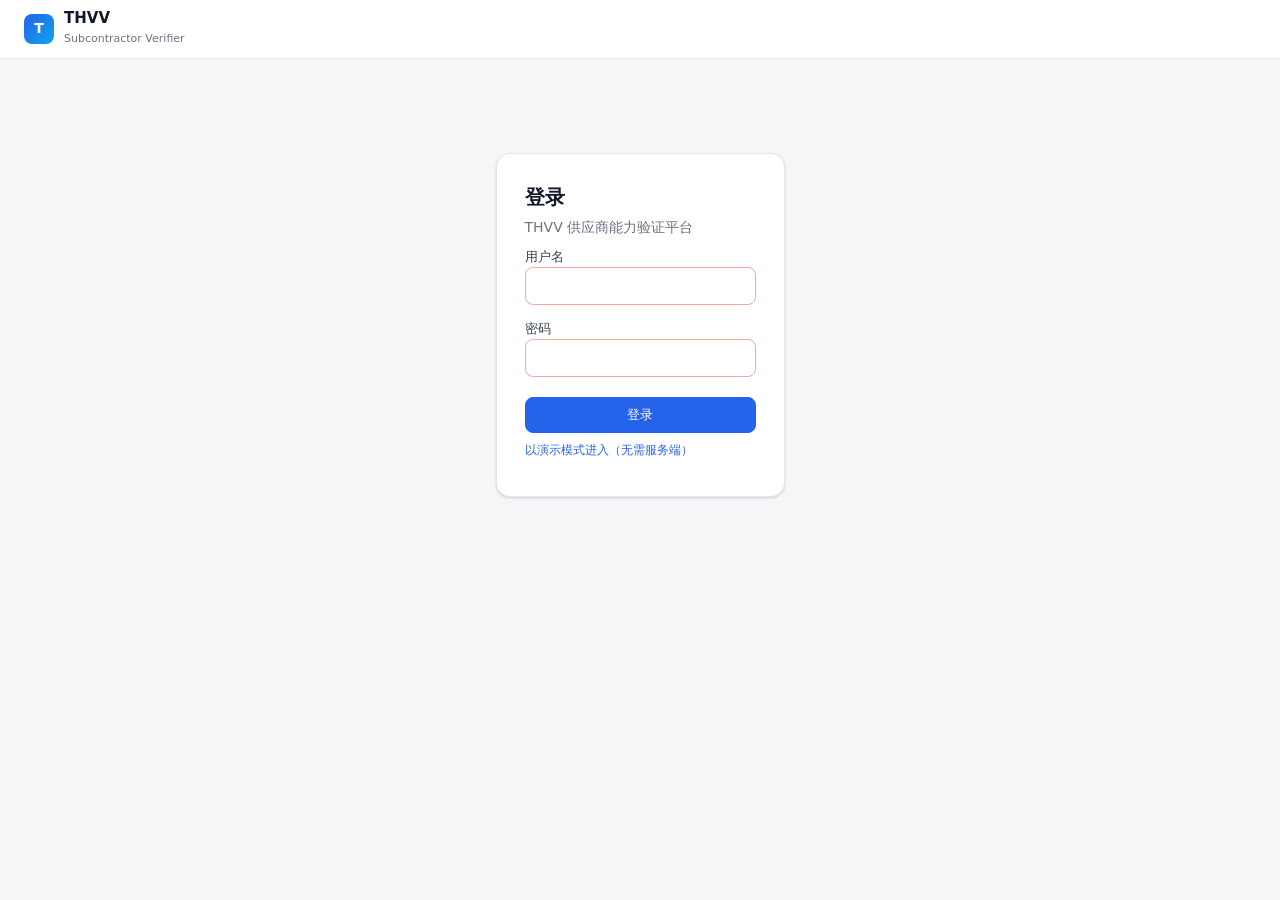
==== server/web/index.html @ 03500137 "chore: 前端移入 server/web，补 .gitignore，README 目录结构对齐 - web/ 整体移入 server/web/（与 go:embed 同包，便于 ui.dir 指向" ====
<!DOCTYPE html>
<html lang="zh-CN">
<head>
<meta charset="utf-8">
<meta name="viewport" content="width=device-width, initial-scale=1">
<title>THVV · 供应商能力验证</title>
<link rel="icon" href="data:image/svg+xml,%3Csvg xmlns='http://www.w3.org/2000/svg' viewBox='0 0 32 32'%3E%3Crect width='32' height='32' rx='8' fill='%232563eb'/%3E%3Ctext x='16' y='23' font-size='19' font-family='sans-serif' font-weight='700' fill='white' text-anchor='middle'%3ET%3C/text%3E%3C/svg%3E">
<link rel="stylesheet" href="styles.css">
</head>
<body>

<header class="topbar">
  <div class="brand">
    <span class="logo">T</span>
    <div>
      <strong>THVV</strong>
      <span class="sub">Subcontractor Verifier</span>
    </div>
  </div>
  <nav class="nav" id="nav">
    <a href="#/new" data-route="new">新建测试</a>
    <a href="#/history" data-route="history">历史记录</a>
    <a href="#/catalog" data-route="catalog">能力清单</a>
  </nav>
  <div class="topbar-right">
    <span class="badge" id="server-badge" title="服务端状态">连接中…</span>
    <button class="btn ghost sm" id="btn-logout" hidden>退出</button>
  </div>
</header>

<main>

<!-- ============================= 登录 ============================= -->
<section id="view-login" class="view" hidden>
  <div class="login-card">
    <h1>登录</h1>
    <p class="muted">THVV 供应商能力验证平台</p>
    <form id="login-form">
      <label>用户名<input id="login-user" autocomplete="username" required></label>
      <label>密码<input id="login-pass" type="password" autocomplete="current-password" required></label>
      <button class="btn primary block" type="submit">登录</button>
    </form>
    <p class="hint" id="login-hint"></p>
    <p class="hint"><a href="?mock=1#/new">以演示模式进入（无需服务端）</a></p>
  </div>
</section>

<!-- ============================= 新建测试 ============================= -->
<section id="view-new" class="view" hidden>
  <ol class="steps-bar" id="steps-bar">
    <li data-step="1" class="active"><span>1</span>被测端点</li>
    <li data-step="2"><span>2</span>测试计划</li>
    <li data-step="3"><span>3</span>确认提交</li>
  </ol>

  <!-- ---------- 步骤 1：端点 ---------- -->
  <div class="panel" id="panel-step-1">
    <div class="panel-head">
      <h2>被测端点</h2>
      <select id="target-existing" class="inline-select">
        <option value="">— 新建端点 —</option>
      </select>
    </div>

    <div class="grid-2">
      <label class="field">供应商名称
        <input id="f-vendor" placeholder="如 zhipu / 智谱" autocomplete="off">
        <small>用于报告署名与目录命名</small>
      </label>
      <label class="field">端点别名
        <input id="f-name" placeholder="如 zhipu-glm52-prod" autocomplete="off">
        <small>留空则自动生成</small>
      </label>
    </div>

    <label class="field">API 地址
      <input id="f-api-url" placeholder="https://api.example.com/v1/chat/completions" autocomplete="off" required>
      <small id="url-hint">须为完整请求路径，服务端不做拼接</small>
    </label>

    <div class="grid-3">
      <label class="field">协议
        <select id="f-protocol">
          <option value="openai">openai（Chat Completions）</option>
          <option value="anthropic">anthropic（Messages）</option>
        </select>
      </label>
      <label class="field">模型名
        <input id="f-model" placeholder="如 glm-5.2" autocomplete="off" required>
      </label>
      <label class="field">API Key
        <input id="f-api-key" type="password" placeholder="sk-..." autocomplete="new-password">
        <small id="key-hint">只写，保存后仅显示后 4 位</small>
      </label>
    </div>

    <div class="grid-3">
      <label class="field">Tokenizer
        <input id="f-tokenizer" placeholder="留空自动推断" autocomplete="off">
        <small id="tok-hint">按模型名自动匹配</small>
      </label>
      <label class="field">Temperature
        <select id="f-temperature">
          <option value="auto">auto（按模型族自动）</option>
          <option value="0">0.0</option>
          <option value="1">1.0</option>
        </select>
      </label>
      <label class="field">max_tokens
        <input id="f-max-tokens" type="number" value="4096" min="1">
      </label>
    </div>

    <div class="panel-actions">
      <button class="btn ghost" id="btn-probe" type="button">保存并预检</button>
      <span class="grow"></span>
      <button class="btn primary" id="btn-to-step2" type="button">下一步：测试计划</button>
    </div>

    <div id="probe-result" class="probe" hidden></div>
  </div>

  <!-- ---------- 步骤 2：计划 ---------- -->
  <div class="panel" id="panel-step-2" hidden>
    <h2>测试计划</h2>

    <div class="seg" id="mode-seg" role="tablist">
      <button class="seg-item active" data-mode="single" role="tab">单档测试</button>
      <button class="seg-item" data-mode="matrix" role="tab">全档位矩阵</button>
    </div>

    <!-- 单档 -->
    <div id="pane-single" class="pane">
      <div class="grid-3">
        <label class="field">档位
          <select id="s-bucket"></select>
          <small id="s-bucket-hint"></small>
        </label>
        <label class="field">并发
          <select id="s-parallel">
            <option>1</option><option>8</option><option selected>10</option>
            <option>32</option><option>64</option><option>128</option>
          </select>
          <small id="s-parallel-hint"></small>
        </label>
        <label class="field">请求总数
          <input id="s-number" type="number" value="200" min="1" max="10000">
        </label>
      </div>
    </div>

    <!-- 全档 -->
    <div id="pane-matrix" class="pane" hidden>
      <div class="field">
        <span>档位（点击选中）</span>
        <div class="chips" id="m-buckets"></div>
      </div>

      <div class="grid-3">
        <label class="field">并发梯度
          <input id="m-ladder" value="1,8,32,64,128" autocomplete="off">
          <small>逗号分隔；实际按各档并发上限裁剪</small>
        </label>
        <label class="field">档间冷却（秒）
          <input id="m-cooldown" type="number" value="120" min="0">
        </label>
        <label class="field">成功率早停阈值
          <input id="m-srmin" type="number" value="0" min="0" max="1" step="0.001">
          <small>0=关闭；如 0.99</small>
        </label>
      </div>

      <div class="grid-2">
        <label class="field">TPM 预算（tokens/min）
          <input id="m-tpm" type="number" value="0" min="0">
          <small>0=不限；用于裁剪并发与请求数，非硬限流</small>
        </label>
        <label class="field">失败处理
          <select id="m-stop">
            <option value="true">某档失败则跳过该档剩余并发</option>
            <option value="false">继续跑完所有档位与并发</option>
          </select>
        </label>
      </div>

      <details class="advanced">
        <summary>单档覆盖（并发 / 请求数）</summary>
        <table class="tbl compact" id="override-table">
          <thead><tr><th>档位</th><th>上限</th><th>附加并发</th><th>请求数</th></tr></thead>
          <tbody></tbody>
        </table>
      </details>

      <div class="estimate" id="estimate"></div>
    </div>

    <!-- 验收门槛 -->
    <h3 class="section-title">验收门槛</h3>
    <div class="grid-3">
      <label class="field">阈值模板
        <select id="g-profile"><option value="">不判定</option></select>
      </label>
      <label class="field">你的 TPM 配额
        <input id="g-tpm" type="number" value="5000000" min="0">
      </label>
      <label class="field">判定模式
        <select id="g-mode">
          <option value="report_only">仅报告（不影响状态）</option>
          <option value="enforce">严格执行</option>
        </select>
      </label>
    </div>

    <!-- 报告 -->
    <h3 class="section-title">报告</h3>
    <div class="grid-3">
      <label class="field">署名（写入报告）
        <input id="r-client" placeholder="供应商名称" autocomplete="off">
      </label>
      <label class="field">报告标题
        <input id="r-title" placeholder="留空自动生成" autocomplete="off">
      </label>
      <label class="field">产物格式
        <div class="check-row">
          <label><input type="checkbox" id="r-html" checked> HTML</label>
          <label><input type="checkbox" id="r-xlsx" checked> Excel</label>
        </div>
      </label>
    </div>

    <div class="panel-actions">
      <button class="btn ghost" id="btn-back-1" type="button">上一步</button>
      <span class="grow"></span>
      <button class="btn primary" id="btn-to-step3" type="button">下一步：确认</button>
    </div>
  </div>

  <!-- ---------- 步骤 3：确认 ---------- -->
  <div class="panel" id="panel-step-3" hidden>
    <h2>确认提交</h2>
    <div class="confirm-grid">
      <div class="confirm-card">
        <h4>被测端点</h4>
        <dl id="cf-target"></dl>
      </div>
      <div class="confirm-card">
        <h4>测试计划</h4>
        <dl id="cf-plan"></dl>
      </div>
    </div>
    <details class="advanced">
      <summary>请求体预览（POST /v1/runs）</summary>
      <pre id="cf-json" class="code"></pre>
    </details>
    <div class="panel-actions">
      <button class="btn ghost" id="btn-back-2" type="button">上一步</button>
      <span class="grow"></span>
      <button class="btn primary lg" id="btn-submit" type="button">开始测试</button>
    </div>
  </div>
</section>

<!-- ============================= 运行监控 ============================= -->
<section id="view-run" class="view" hidden>
  <div class="run-head">
    <div>
      <h2 id="run-title">运行中…</h2>
      <p class="muted" id="run-meta"></p>
    </div>
    <div class="run-head-actions">
      <span class="status-pill" id="run-status">queued</span>
      <button class="btn danger sm" id="btn-cancel">取消</button>
      <button class="btn ghost sm" id="btn-back-new">新建测试</button>
    </div>
  </div>

  <div class="progress-wrap">
    <div class="progress"><div class="progress-bar" id="run-progress-bar"></div></div>
    <div class="progress-meta">
      <span id="run-progress-text">0 / 0 步</span>
      <span id="run-progress-eta"></span>
    </div>
  </div>

  <div class="kpi-row" id="run-kpis"></div>

  <div class="panel">
    <div class="panel-head"><h3>执行步骤</h3>
      <button class="btn ghost sm" id="btn-toggle-log">显示日志</button>
    </div>
    <table class="tbl" id="steps-table">
      <thead><tr>
        <th>#</th><th>档位</th><th>并发</th><th>请求数</th><th>状态</th>
        <th class="num">成功率</th><th class="num">TTFT P50</th><th class="num">Output tps</th><th class="num">耗时</th>
      </tr></thead>
      <tbody></tbody>
    </table>
    <pre class="code log" id="run-log" hidden></pre>
  </div>

  <div id="run-result" hidden>
    <div class="panel">
      <div class="panel-head"><h3>验收结论</h3><span id="gate-badge"></span></div>
      <div id="gate-body"></div>
    </div>
    <div class="panel">
      <div class="panel-head"><h3>交付物</h3></div>
      <ul class="artifact-list" id="artifact-list"></ul>
    </div>
  </div>
</section>

<!-- ============================= 历史记录 ============================= -->
<section id="view-history" class="view" hidden>
  <div class="panel">
    <div class="panel-head">
      <h2>历史记录</h2>
      <div class="filters">
        <select id="h-status">
          <option value="">全部状态</option>
          <option>succeeded</option><option>partial</option><option>failed</option><option>canceled</option>
        </select>
        <button class="btn ghost sm" id="btn-refresh">刷新</button>
      </div>
    </div>
    <table class="tbl" id="history-table">
      <thead><tr>
        <th>创建时间</th><th>模型</th><th>类型</th><th>状态</th>
        <th class="num">步数</th><th class="num">成功率</th><th>结论</th><th></th>
      </tr></thead>
      <tbody></tbody>
    </table>
    <div class="panel-actions"><button class="btn ghost" id="btn-more">加载更多</button></div>
  </div>
</section>

<!-- ============================= 能力清单 ============================= -->
<section id="view-catalog" class="view" hidden>
  <div class="panel">
    <h2>工具与能力</h2>
    <div id="catalog-tools" class="tool-cards"></div>
  </div>
  <div class="panel">
    <h2>输入长度档位</h2>
    <table class="tbl" id="catalog-buckets">
      <thead><tr><th>档位</th><th class="num">token 区间</th><th class="num">并发上限</th><th>数据集</th></tr></thead>
      <tbody></tbody>
    </table>
  </div>
  <div class="panel">
    <h2>验收阈值模板</h2>
    <table class="tbl" id="catalog-gates">
      <thead><tr><th>档位</th><th class="num">TTFT P50 ≤</th><th class="num">TTFT P90 ≤</th></tr></thead>
      <tbody></tbody>
    </table>
  </div>
</section>

</main>

<div class="toasts" id="toasts"></div>

<script src="app.js"></script>
</body>
</html>
---- server/web/styles.css ----
/* THVV Web — 无构建、无依赖 */
:root{
  --bg:#f5f6f8; --panel:#fff; --ink:#111827; --ink-2:#374151; --muted:#6b7280;
  --line:#e5e7eb; --line-2:#d1d5db;
  --accent:#2563eb; --accent-ink:#1d4ed8; --accent-bg:#eff6ff;
  --ok:#059669; --ok-bg:#ecfdf5; --warn:#b45309; --warn-bg:#fffbeb;
  --err:#dc2626; --err-bg:#fef2f2; --info:#0e7490; --info-bg:#ecfeff;
  --radius:10px; --shadow:0 1px 2px rgba(16,24,40,.06),0 1px 3px rgba(16,24,40,.1);
  --mono:ui-monospace,SFMono-Regular,"SF Mono",Menlo,Consolas,monospace;
}
@media (prefers-color-scheme: dark){
  :root{
    --bg:#0b0f16; --panel:#111827; --ink:#e5e7eb; --ink-2:#cbd5e1; --muted:#94a3b8;
    --line:#1f2937; --line-2:#334155; --accent:#3b82f6; --accent-bg:#172554;
    --ok-bg:#052e22; --warn-bg:#2c1f06; --err-bg:#2c0f0f; --info-bg:#062b33;
    --shadow:0 1px 2px rgba(0,0,0,.4);
  }
}
*{box-sizing:border-box}
html,body{margin:0;padding:0}
body{
  background:var(--bg); color:var(--ink);
  font:14px/1.55 system-ui,-apple-system,"Segoe UI","PingFang SC","Microsoft YaHei",sans-serif;
  -webkit-font-smoothing:antialiased;
}
h1{font-size:20px;margin:0 0 4px}
h2{font-size:16px;margin:0}
h3{font-size:14px;margin:0}
h4{font-size:13px;margin:0 0 8px;color:var(--muted);font-weight:600;text-transform:uppercase;letter-spacing:.04em}
p{margin:0 0 8px}
a{color:var(--accent);text-decoration:none}
a:hover{text-decoration:underline}
code,pre,.code{font-family:var(--mono);font-size:12px}

/* ---------- 顶栏 ---------- */
.topbar{
  position:sticky; top:0; z-index:20;
  display:flex; align-items:center; gap:24px;
  padding:10px 24px; background:var(--panel);
  border-bottom:1px solid var(--line);
}
.brand{display:flex;align-items:center;gap:10px}
.brand .logo{
  width:30px;height:30px;border-radius:8px;display:grid;place-items:center;
  background:linear-gradient(135deg,#2563eb,#0ea5e9);color:#fff;font-weight:700;
}
.brand strong{display:block;font-size:15px;line-height:1.1}
.brand .sub{font-size:11px;color:var(--muted)}
.nav{display:flex;gap:4px;margin-left:8px}
.nav a{
  padding:6px 12px;border-radius:8px;color:var(--ink-2);font-weight:500;
}
.nav a:hover{background:var(--bg);text-decoration:none}
.nav a.active{background:var(--accent-bg);color:var(--accent-ink)}
.topbar-right{margin-left:auto;display:flex;align-items:center;gap:8px}

main{max-width:1120px;margin:0 auto;padding:22px 24px 80px}
.view{display:flex;flex-direction:column;gap:16px}

/* ---------- 通用组件 ---------- */
.panel{
  background:var(--panel);border:1px solid var(--line);border-radius:var(--radius);
  padding:20px;box-shadow:var(--shadow);
}
.panel-head{display:flex;align-items:center;justify-content:space-between;gap:12px;margin-bottom:14px}
.panel-actions{display:flex;align-items:center;gap:8px;margin-top:18px}
.grow{flex:1}
.section-title{
  margin:22px 0 12px;padding-top:16px;border-top:1px solid var(--line);
  color:var(--muted);font-weight:600;
}
.muted{color:var(--muted)}
.hint{color:var(--muted);font-size:12px}
.mono{font-family:var(--mono)}

.btn{
  appearance:none;border:1px solid var(--line-2);background:var(--panel);color:var(--ink);
  padding:8px 14px;border-radius:8px;font-size:13px;font-weight:500;cursor:pointer;
  transition:background .12s,border-color .12s,transform .06s;
}
.btn:hover{background:var(--bg)}
.btn:active{transform:translateY(1px)}
.btn:disabled{opacity:.5;cursor:not-allowed}
.btn.primary{background:var(--accent);border-color:var(--accent);color:#fff}
.btn.primary:hover{background:var(--accent-ink)}
.btn.ghost{background:transparent}
.btn.danger{border-color:#fca5a5;color:var(--err)}
.btn.danger:hover{background:var(--err-bg)}
.btn.sm{padding:5px 10px;font-size:12px}
.btn.lg{padding:11px 22px;font-size:14px}
.btn.block{width:100%;margin-top:6px}
.btn.link{border:none;background:none;color:var(--accent);padding:0 4px}

input,select,textarea{
  width:100%;padding:8px 10px;border:1px solid var(--line-2);border-radius:8px;
  background:var(--panel);color:var(--ink);font:inherit;font-size:13px;
}
input:focus,select:focus,textarea:focus{
  outline:2px solid var(--accent-bg);border-color:var(--accent);
}
input:invalid:not(:placeholder-shown){border-color:#fca5a5}
input[type=checkbox]{width:auto;margin-right:6px}
label{display:block}

.field{display:flex;flex-direction:column;gap:5px;margin-bottom:14px;font-size:13px;font-weight:500;color:var(--ink-2)}
.field small{font-weight:400;color:var(--muted);font-size:11.5px}
.grid-2{display:grid;grid-template-columns:1fr 1fr;gap:0 16px}
.grid-3{display:grid;grid-template-columns:repeat(3,1fr);gap:0 16px}
@media (max-width:760px){.grid-2,.grid-3{grid-template-columns:1fr}}

.inline-select{width:auto;min-width:200px}
.check-row{display:flex;gap:16px;align-items:center;padding-top:6px;font-weight:400}
.check-row label{display:flex;align-items:center;margin:0}

/* ---------- 步骤条 ---------- */
.steps-bar{display:flex;gap:8px;list-style:none;margin:0;padding:0}
.steps-bar li{
  flex:1;display:flex;align-items:center;gap:8px;padding:10px 14px;
  background:var(--panel);border:1px solid var(--line);border-radius:var(--radius);
  color:var(--muted);font-size:13px;font-weight:500;
}
.steps-bar li span{
  width:20px;height:20px;border-radius:50%;display:grid;place-items:center;
  background:var(--line);color:var(--ink-2);font-size:11px;
}
.steps-bar li.active{border-color:var(--accent);color:var(--ink)}
.steps-bar li.active span{background:var(--accent);color:#fff}
.steps-bar li.done span{background:var(--ok);color:#fff}

/* ---------- 分段控件 ---------- */
.seg{display:inline-flex;background:var(--bg);border:1px solid var(--line);border-radius:9px;padding:3px;margin-bottom:16px}
.seg-item{
  appearance:none;border:0;background:transparent;color:var(--ink-2);
  padding:7px 18px;border-radius:7px;font:inherit;font-size:13px;font-weight:500;cursor:pointer;
}
.seg-item.active{background:var(--panel);color:var(--ink);box-shadow:var(--shadow)}

/* ---------- chips ---------- */
.chips{display:flex;flex-wrap:wrap;gap:8px;margin-top:6px}
.chip{
  display:inline-flex;align-items:center;gap:6px;padding:6px 12px;border-radius:999px;
  border:1px solid var(--line-2);background:var(--panel);cursor:pointer;font-size:12.5px;
  user-select:none;
}
.chip:hover{border-color:var(--accent)}
.chip.on{background:var(--accent-bg);border-color:var(--accent);color:var(--accent-ink);font-weight:600}
.chip.off{opacity:.45;text-decoration:line-through;cursor:not-allowed}

/* ---------- 表格 ---------- */
.tbl{width:100%;border-collapse:collapse;font-size:13px}
.tbl th{
  text-align:left;font-size:11.5px;text-transform:uppercase;letter-spacing:.04em;
  color:var(--muted);font-weight:600;padding:8px 10px;border-bottom:1px solid var(--line);
  white-space:nowrap;
}
.tbl td{padding:9px 10px;border-bottom:1px solid var(--line);vertical-align:middle}
.tbl tr:last-child td{border-bottom:0}
.tbl tbody tr:hover{background:var(--bg)}
.tbl .num{text-align:right;font-variant-numeric:tabular-nums}
.tbl.compact td,.tbl.compact th{padding:5px 8px;font-size:12px}
.tbl.compact input{padding:4px 8px;font-size:12px;width:88px}

/* ---------- 状态 ---------- */
.status-pill{
  display:inline-block;padding:3px 10px;border-radius:999px;font-size:12px;font-weight:600;
  background:var(--bg);color:var(--ink-2);border:1px solid var(--line);
}
.badge{display:inline-block;padding:3px 9px;border-radius:999px;font-size:11.5px;font-weight:600}
.badge.ok,.status-pill.succeeded{background:var(--ok-bg);color:var(--ok);border-color:#a7f3d0}
.badge.warn,.status-pill.partial{background:var(--warn-bg);color:var(--warn);border-color:#fde68a}
.badge.err,.status-pill.failed{background:var(--err-bg);color:var(--err);border-color:#fecaca}
.badge.info,.status-pill.running,.status-pill.preparing{background:var(--info-bg);color:var(--info);border-color:#a5f3fc}
.status-pill.queued{background:var(--bg);color:var(--muted)}
.status-pill.canceled{background:var(--bg);color:var(--muted);text-decoration:line-through}
.status-pill.reporting{background:var(--accent-bg);color:var(--accent-ink)}

/* ---------- 进度 ---------- */
.progress-wrap{margin:0 0 4px}
.progress{height:8px;background:var(--line);border-radius:999px;overflow:hidden}
.progress-bar{height:100%;width:0;background:linear-gradient(90deg,#2563eb,#0ea5e9);transition:width .4s ease}
.progress-meta{display:flex;justify-content:space-between;font-size:12px;color:var(--muted);margin-top:6px}

/* ---------- KPI ---------- */
.kpi-row{display:grid;grid-template-columns:repeat(auto-fit,minmax(150px,1fr));gap:12px}
.kpi{
  background:var(--panel);border:1px solid var(--line);border-radius:var(--radius);
  padding:12px 14px;box-shadow:var(--shadow);
}
.kpi .k{font-size:11.5px;color:var(--muted);text-transform:uppercase;letter-spacing:.04em}
.kpi .v{font-size:21px;font-weight:650;font-variant-numeric:tabular-nums;margin-top:2px;line-height:1.2}
.kpi .v small{display:block;margin-top:3px;font-size:11.5px;font-weight:500;color:var(--muted)}

/* ---------- 预检 / 估计 ---------- */
.probe{margin-top:16px;padding:14px;border-radius:var(--radius);border:1px solid var(--line);background:var(--bg)}
.probe .row{display:flex;align-items:center;gap:10px;padding:5px 0;font-size:13px}
.probe .row .ico{width:18px;text-align:center;font-weight:700}
.estimate{
  margin-top:14px;padding:12px 14px;border-radius:var(--radius);
  background:var(--accent-bg);border:1px solid #bfdbfe;color:var(--accent-ink);font-size:13px;
}
.estimate b{font-variant-numeric:tabular-nums}

details.advanced{margin-top:14px;border:1px solid var(--line);border-radius:var(--radius);padding:0 14px}
details.advanced summary{
  cursor:pointer;padding:10px 0;font-size:13px;font-weight:500;color:var(--ink-2);
}
details.advanced[open]{padding-bottom:14px}
.code{
  background:var(--bg);border:1px solid var(--line);border-radius:8px;padding:12px;
  overflow:auto;max-height:340px;margin:0;white-space:pre-wrap;word-break:break-all;
}
.code.log{max-height:280px;margin-top:12px;color:var(--ink-2);font-size:11.5px}

/* ---------- 确认页 ---------- */
.confirm-grid{display:grid;grid-template-columns:1fr 1fr;gap:16px}
@media (max-width:760px){.confirm-grid{grid-template-columns:1fr}}
.confirm-card{border:1px solid var(--line);border-radius:var(--radius);padding:14px;background:var(--bg)}
.confirm-card dl{display:grid;grid-template-columns:auto 1fr;gap:6px 12px;margin:0;font-size:13px}
.confirm-card dt{color:var(--muted)}
.confirm-card dd{margin:0;font-weight:500;word-break:break-all}

/* ---------- 运行页 ---------- */
.run-head{display:flex;align-items:flex-start;justify-content:space-between;gap:16px}
.run-head-actions{display:flex;align-items:center;gap:8px}

/* ---------- 产物 ---------- */
.artifact-list{list-style:none;margin:0;padding:0}
.artifact-list li{
  display:flex;align-items:center;gap:12px;padding:10px 12px;border:1px solid var(--line);
  border-radius:8px;margin-bottom:8px;
}
.artifact-list .kind{font-size:11px;color:var(--muted);text-transform:uppercase;min-width:86px}
.artifact-list .name{font-weight:500}
.artifact-list .size{margin-left:auto;color:var(--muted);font-size:12px}

/* ---------- 历史 ---------- */
.filters{display:flex;gap:8px}
.filters select{width:auto}

/* ---------- 能力清单 ---------- */
.tool-cards{display:grid;grid-template-columns:repeat(auto-fit,minmax(260px,1fr));gap:12px}
.tool-card{border:1px solid var(--line);border-radius:var(--radius);padding:14px}
.tool-card .head{display:flex;align-items:center;gap:8px;margin-bottom:10px}
.tool-card .cap{display:flex;align-items:center;gap:8px;font-size:12.5px;padding:4px 0;color:var(--ink-2)}

/* ---------- 登录 ---------- */
.login-card{
  max-width:360px;margin:8vh auto 0;background:var(--panel);border:1px solid var(--line);
  border-radius:14px;padding:28px;box-shadow:var(--shadow);
}
.login-card label{margin-bottom:14px;font-size:13px;font-weight:500;color:var(--ink-2)}

/* ---------- toast ---------- */
.toasts{
  position:fixed;right:18px;bottom:18px;display:flex;flex-direction:column;gap:8px;z-index:60;
  /* 纯提示，不吃鼠标事件：否则会挡住右下角的主操作按钮（实测踩过） */
  pointer-events:none;
}
.toast{
  padding:11px 15px;border-radius:9px;background:var(--panel);border:1px solid var(--line);
  box-shadow:0 8px 24px rgba(16,24,40,.14);font-size:13px;max-width:420px;
  animation:slidein .18s ease;
}
.toast.err{border-color:#fecaca;background:var(--err-bg);color:var(--err)}
.toast.ok{border-color:#a7f3d0;background:var(--ok-bg);color:var(--ok)}
@keyframes slidein{from{opacity:0;transform:translateY(6px)}to{opacity:1;transform:none}}

.spin{
  display:inline-block;width:12px;height:12px;border:2px solid var(--line-2);
  border-top-color:var(--accent);border-radius:50%;animation:spin .7s linear infinite;
  vertical-align:-2px;margin-right:6px;
}
@keyframes spin{to{transform:rotate(360deg)}}
[hidden]{display:none !important}
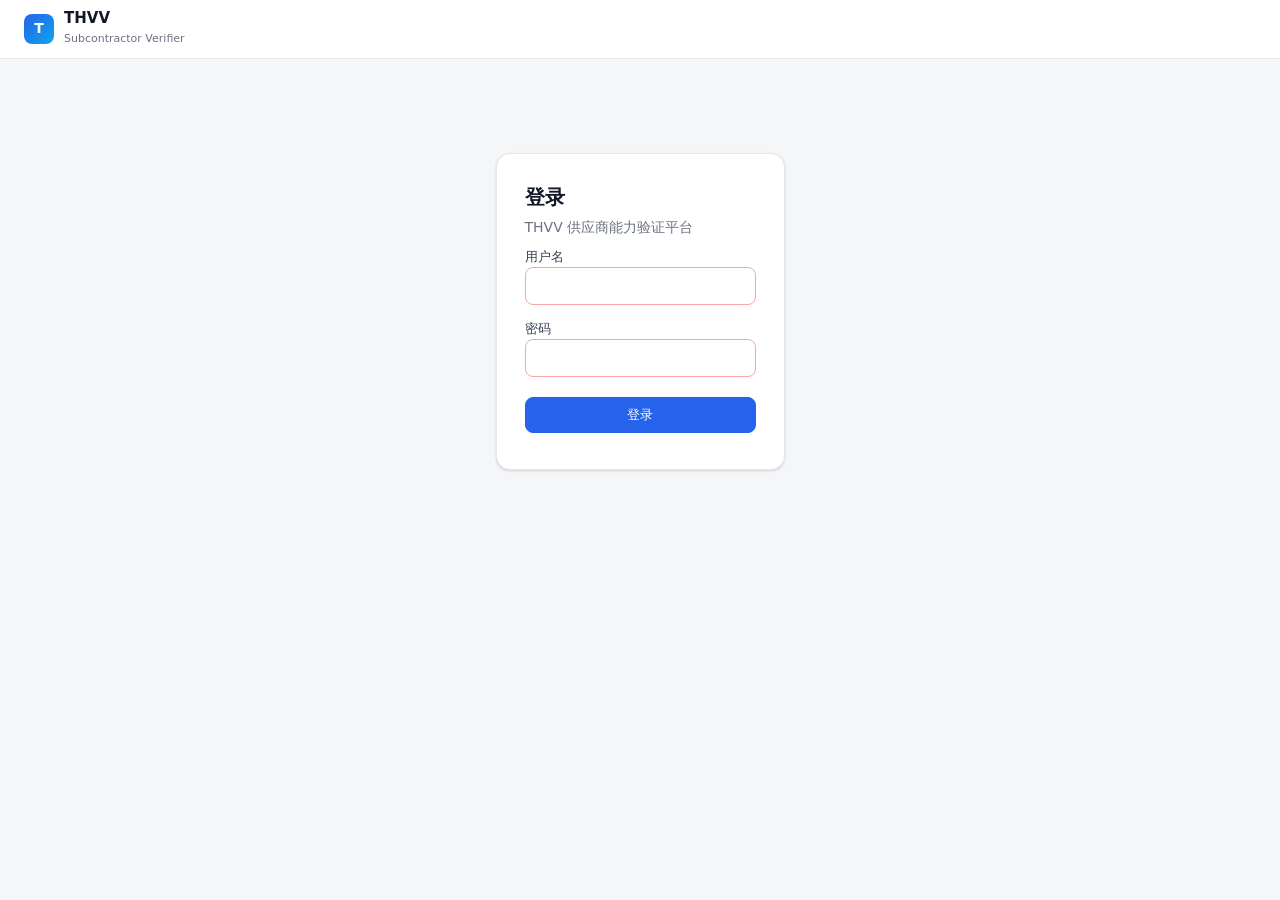
==== commit a0bf3ebd: "调试测试性能" ====
--- a/server/web/index.html
+++ b/server/web/index.html
@@ -41,7 +41,6 @@
       <button class="btn primary block" type="submit">登录</button>
     </form>
     <p class="hint" id="login-hint"></p>
-    <p class="hint"><a href="?mock=1#/new">以演示模式进入（无需服务端）</a></p>
   </div>
 </section>
 
@@ -63,9 +62,9 @@
     </div>
 
     <div class="grid-2">
-      <label class="field">供应商名称
-        <input id="f-vendor" placeholder="如 zhipu / 智谱" autocomplete="off">
-        <small>用于报告署名与目录命名</small>
+      <label class="field"><span class="field-label">测试名称 <span class="req">*</span></span>
+        <input id="f-vendor" placeholder="如 zhipu / 智谱" autocomplete="off" required>
+        <small>必填：用于报告署名与目录命名</small>
       </label>
       <label class="field">端点别名
         <input id="f-name" placeholder="如 zhipu-glm52-prod" autocomplete="off">
@@ -215,7 +214,7 @@
     <h3 class="section-title">报告</h3>
     <div class="grid-3">
       <label class="field">署名（写入报告）
-        <input id="r-client" placeholder="供应商名称" autocomplete="off">
+        <input id="r-client" placeholder="测试名称" autocomplete="off">
       </label>
       <label class="field">报告标题
         <input id="r-title" placeholder="留空自动生成" autocomplete="off">
--- a/server/web/styles.css
+++ b/server/web/styles.css
@@ -104,6 +104,10 @@
 
 .field{display:flex;flex-direction:column;gap:5px;margin-bottom:14px;font-size:13px;font-weight:500;color:var(--ink-2)}
 .field small{font-weight:400;color:var(--muted);font-size:11.5px}
+.field .req{color:var(--err);font-weight:600}
+/* 标题必须包在单个元素里：.field 是 flex 容器，裸文本 + <span> 会各自成为 flex item，
+   导致「*」独占一行、下面的输入框比同排字段低一行（与端点别名不对齐）。 */
+.field > .field-label{display:block}
 .grid-2{display:grid;grid-template-columns:1fr 1fr;gap:0 16px}
 .grid-3{display:grid;grid-template-columns:repeat(3,1fr);gap:0 16px}
 @media (max-width:760px){.grid-2,.grid-3{grid-template-columns:1fr}}
